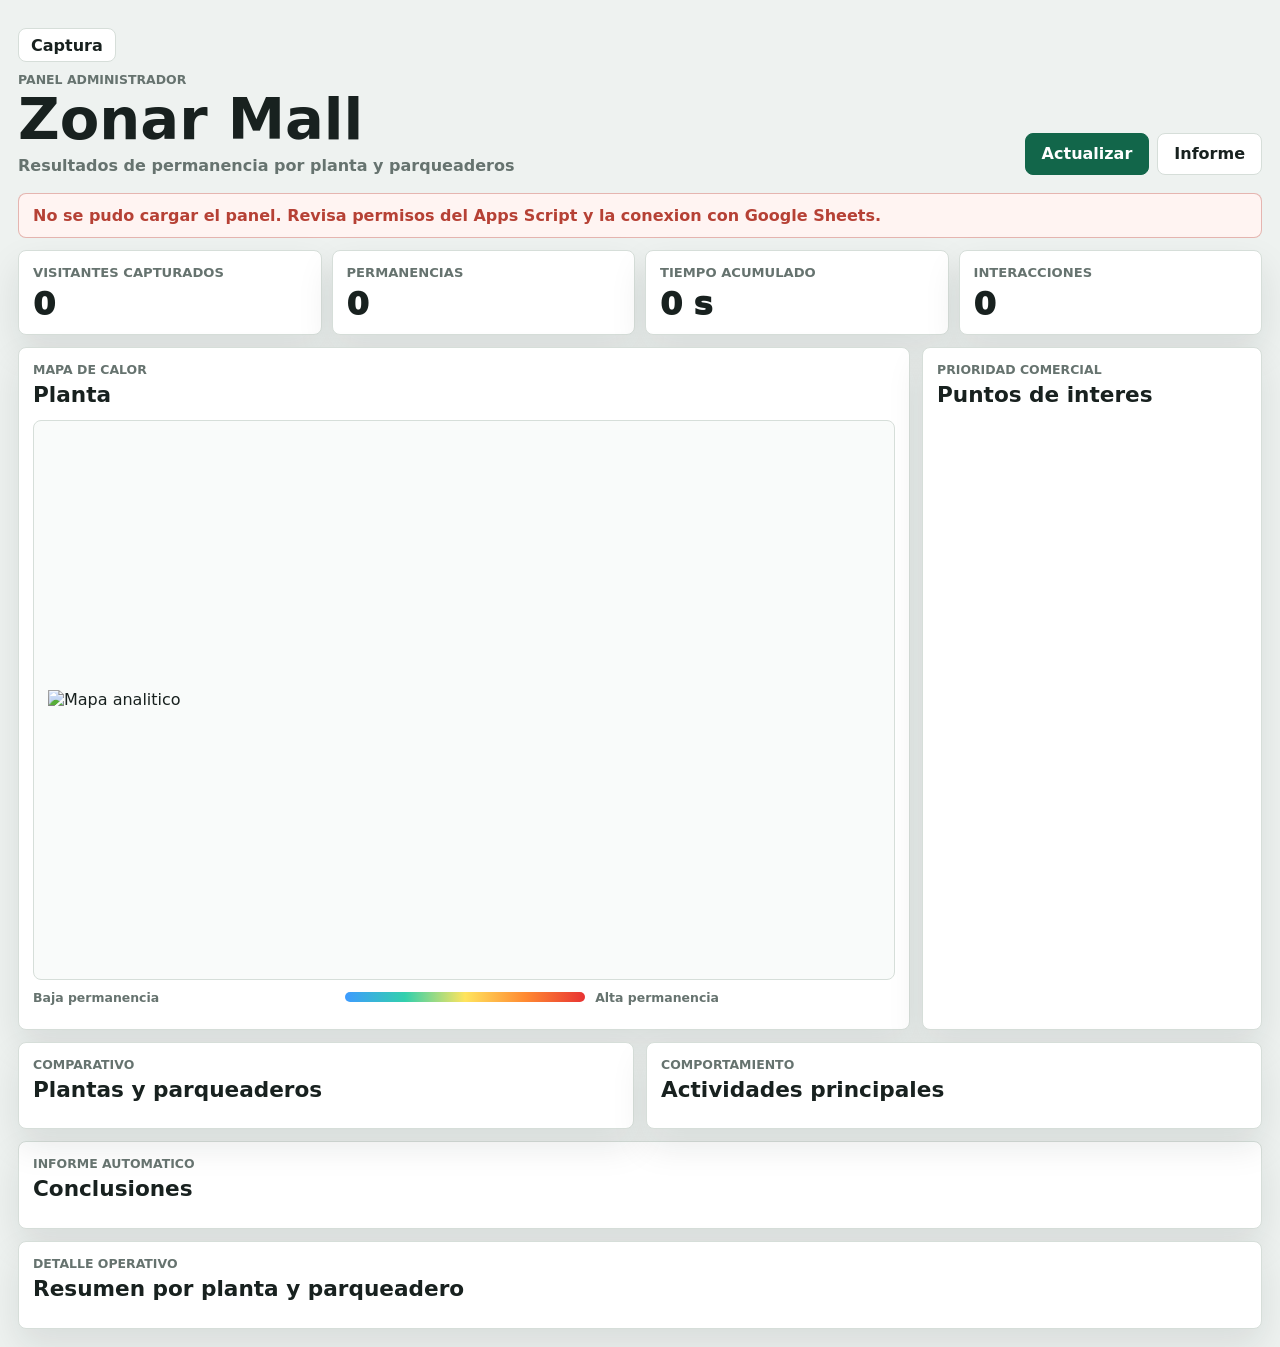
==== admin.html @ 30b0e432 "Add admin heatmap dashboard" ====
<!doctype html>
<html lang="es">
<head>
  <meta charset="utf-8">
  <meta name="viewport" content="width=device-width, initial-scale=1">
  <title>Zonar Mall | Panel administrador</title>
  <link rel="stylesheet" href="css/admin.css">
</head>
<body>
  <main class="admin-shell">
    <header class="admin-header">
      <div>
        <a class="back-link" href="index.html">Captura</a>
        <p class="eyebrow">Panel administrador</p>
        <h1>Zonar Mall</h1>
        <p id="reportSubtitle">Resultados de permanencia por planta y parqueaderos</p>
      </div>
      <div class="header-actions">
        <button id="refreshBtn" type="button">Actualizar</button>
        <button id="printBtn" type="button">Informe</button>
      </div>
    </header>

    <section id="statusBanner" class="status-banner">Cargando resultados...</section>

    <section class="metric-grid" aria-label="Indicadores generales">
      <article>
        <span>Visitantes capturados</span>
        <strong id="visitorsMetric">0</strong>
      </article>
      <article>
        <span>Permanencias</span>
        <strong id="staysMetric">0</strong>
      </article>
      <article>
        <span>Tiempo acumulado</span>
        <strong id="timeMetric">0 s</strong>
      </article>
      <article>
        <span>Interacciones</span>
        <strong id="interactionsMetric">0</strong>
      </article>
    </section>

    <section class="dashboard-grid">
      <section class="map-panel" aria-label="Mapa de calor">
        <div class="panel-heading">
          <div>
            <p class="eyebrow">Mapa de calor</p>
            <h2 id="selectedFloorTitle">Planta</h2>
          </div>
          <div id="floorTabs" class="floor-tabs"></div>
        </div>

        <div class="heatmap-frame">
          <img id="adminMapImage" alt="Mapa analitico">
          <canvas id="heatmapCanvas"></canvas>
          <div id="poiLabels" class="poi-labels"></div>
        </div>

        <div class="legend-row">
          <span>Baja permanencia</span>
          <div class="heat-legend"></div>
          <span>Alta permanencia</span>
        </div>
        <div id="activityLegend" class="activity-legend"></div>
      </section>

      <aside class="insight-panel" aria-label="Puntos de interes">
        <div class="panel-heading compact">
          <div>
            <p class="eyebrow">Prioridad comercial</p>
            <h2>Puntos de interes</h2>
          </div>
        </div>
        <ol id="poiList" class="poi-list"></ol>
      </aside>
    </section>

    <section class="analysis-grid">
      <section>
        <div class="panel-heading compact">
          <div>
            <p class="eyebrow">Comparativo</p>
            <h2>Plantas y parqueaderos</h2>
          </div>
        </div>
        <div id="floorBars" class="bar-chart"></div>
      </section>

      <section>
        <div class="panel-heading compact">
          <div>
            <p class="eyebrow">Comportamiento</p>
            <h2>Actividades principales</h2>
          </div>
        </div>
        <div id="activityBars" class="bar-chart"></div>
      </section>
    </section>

    <section class="report-panel">
      <div class="panel-heading compact">
        <div>
          <p class="eyebrow">Informe automatico</p>
          <h2>Conclusiones</h2>
        </div>
      </div>
      <ul id="conclusionList" class="conclusion-list"></ul>
    </section>

    <section class="report-panel">
      <div class="panel-heading compact">
        <div>
          <p class="eyebrow">Detalle operativo</p>
          <h2>Resumen por planta y parqueadero</h2>
        </div>
      </div>
      <div id="floorReports" class="floor-reports"></div>
    </section>
  </main>

  <script src="js/config.js"></script>
  <script src="js/activity-meta.js"></script>
  <script src="js/api.js"></script>
  <script src="js/admin.js"></script>
</body>
</html>
---- css/admin.css ----
:root {
  --ink: #18211f;
  --muted: #66736f;
  --paper: #eef2f0;
  --panel: #ffffff;
  --line: #d6ded9;
  --green: #12664a;
  --blue: #1769aa;
  --amber: #b8831f;
  --red: #b64135;
  --shadow: 0 16px 36px rgba(24, 33, 31, 0.1);
  font-family: Inter, ui-sans-serif, system-ui, -apple-system, BlinkMacSystemFont, "Segoe UI", sans-serif;
}

* {
  box-sizing: border-box;
}

body {
  margin: 0;
  min-height: 100dvh;
  background: var(--paper);
  color: var(--ink);
}

button {
  border: 0;
  font: inherit;
  cursor: pointer;
}

.admin-shell {
  width: min(100%, 1480px);
  margin: 0 auto;
  padding: 18px;
}

.admin-header {
  display: grid;
  grid-template-columns: minmax(0, 1fr) auto;
  gap: 18px;
  align-items: end;
  padding: 10px 0 18px;
}

.back-link {
  display: inline-flex;
  align-items: center;
  min-height: 34px;
  margin-bottom: 10px;
  padding: 0 12px;
  border: 1px solid var(--line);
  border-radius: 8px;
  background: #ffffff;
  color: var(--ink);
  text-decoration: none;
  font-weight: 850;
}

.eyebrow {
  margin: 0 0 6px;
  color: var(--muted);
  font-size: 0.78rem;
  font-weight: 850;
  letter-spacing: 0;
  text-transform: uppercase;
}

h1,
h2,
p {
  margin: 0;
}

h1 {
  font-size: 3.6rem;
  line-height: 0.95;
  letter-spacing: 0;
}

h2 {
  font-size: 1.35rem;
  line-height: 1.15;
}

#reportSubtitle {
  margin-top: 8px;
  color: var(--muted);
  font-weight: 700;
}

.header-actions {
  display: flex;
  gap: 8px;
}

.header-actions button {
  min-height: 42px;
  padding: 0 16px;
  border: 1px solid var(--line);
  border-radius: 8px;
  background: #ffffff;
  color: var(--ink);
  font-weight: 900;
}

.header-actions button:first-child {
  background: var(--green);
  color: #ffffff;
  border-color: var(--green);
}

.status-banner {
  margin-bottom: 12px;
  padding: 12px 14px;
  border: 1px solid var(--line);
  border-radius: 8px;
  background: #ffffff;
  color: var(--muted);
  font-weight: 800;
}

.status-banner.error {
  border-color: rgba(182, 65, 53, 0.35);
  background: #fff4f2;
  color: var(--red);
}

.metric-grid {
  display: grid;
  grid-template-columns: repeat(4, minmax(0, 1fr));
  gap: 10px;
  margin-bottom: 12px;
}

.metric-grid article,
.map-panel,
.insight-panel,
.analysis-grid > section,
.report-panel {
  border: 1px solid var(--line);
  border-radius: 8px;
  background: var(--panel);
  box-shadow: var(--shadow);
}

.metric-grid article {
  display: grid;
  gap: 8px;
  padding: 14px;
}

.metric-grid span {
  color: var(--muted);
  font-size: 0.82rem;
  font-weight: 850;
  text-transform: uppercase;
}

.metric-grid strong {
  font-size: 2rem;
  line-height: 1;
  font-weight: 950;
}

.dashboard-grid {
  display: grid;
  grid-template-columns: minmax(0, 1.85fr) minmax(340px, 0.65fr);
  gap: 12px;
  align-items: stretch;
}

.map-panel,
.insight-panel,
.analysis-grid > section,
.report-panel {
  padding: 14px;
}

.panel-heading {
  display: grid;
  grid-template-columns: minmax(0, 1fr) auto;
  gap: 12px;
  align-items: end;
  margin-bottom: 12px;
}

.panel-heading.compact {
  grid-template-columns: 1fr;
}

.floor-tabs {
  display: flex;
  flex-wrap: wrap;
  justify-content: flex-end;
  gap: 7px;
}

.floor-tabs button {
  min-height: 36px;
  padding: 0 11px;
  border: 1px solid var(--line);
  border-radius: 8px;
  background: #f7faf8;
  color: var(--ink);
  font-size: 0.88rem;
  font-weight: 850;
}

.floor-tabs button.active {
  background: var(--ink);
  color: #ffffff;
  border-color: var(--ink);
}

.heatmap-frame {
  position: relative;
  display: grid;
  place-items: center;
  min-height: 560px;
  overflow: hidden;
  border: 1px solid var(--line);
  border-radius: 8px;
  background: #f9fbfa;
}

#adminMapImage {
  display: block;
  width: min(calc(100% - 28px), 1040px);
  max-height: 640px;
  object-fit: contain;
  user-select: none;
}

#heatmapCanvas,
.poi-labels {
  position: absolute;
  inset: 0;
  pointer-events: none;
}

.poi-label {
  position: absolute;
  max-width: 180px;
  transform: translate(-50%, -118%);
  padding: 7px 9px;
  border: 1px solid color-mix(in srgb, var(--poi-color, var(--blue)) 44%, white);
  border-left: 5px solid var(--poi-color, var(--blue));
  border-radius: 8px;
  background: rgba(255, 255, 255, 0.94);
  color: var(--ink);
  box-shadow: 0 10px 22px rgba(24, 33, 31, 0.12);
  font-size: 0.76rem;
  font-weight: 900;
  text-align: center;
}

.poi-label span {
  display: block;
  color: var(--muted);
  font-size: 0.68rem;
  font-weight: 850;
}

.legend-row {
  display: grid;
  grid-template-columns: auto minmax(160px, 240px) auto;
  gap: 10px;
  align-items: center;
  margin-top: 10px;
  color: var(--muted);
  font-size: 0.78rem;
  font-weight: 850;
}

.heat-legend {
  height: 10px;
  border-radius: 999px;
  background: linear-gradient(90deg, #3e9bff, #32d0ad, #ffe45d, #ff8a32, #e83333);
}

.activity-legend {
  display: flex;
  flex-wrap: wrap;
  gap: 7px;
  margin-top: 10px;
}

.activity-legend-item,
.legend-note {
  display: inline-flex;
  align-items: center;
  min-height: 30px;
  padding: 0 10px;
  border: 1px solid color-mix(in srgb, var(--activity-color, var(--muted)) 42%, white);
  border-radius: 999px;
  background: color-mix(in srgb, var(--activity-color, var(--muted)) 12%, white);
  color: var(--ink);
  font-size: 0.76rem;
  font-weight: 900;
}

.activity-legend-item::before,
.activity-chip::before {
  content: "";
  width: 8px;
  height: 8px;
  margin-right: 7px;
  border-radius: 50%;
  background: var(--activity-color, var(--blue));
}

.poi-list {
  display: grid;
  gap: 9px;
  margin: 0;
  padding: 0;
  list-style: none;
}

.poi-list li {
  display: grid;
  gap: 5px;
  padding: 11px;
  border: 1px solid var(--line);
  border-left: 5px solid var(--poi-color, var(--blue));
  border-radius: 8px;
  background: #fbfcfb;
}

.poi-list strong {
  font-size: 0.98rem;
}

.poi-list span {
  display: flex;
  flex-wrap: wrap;
  gap: 6px;
  align-items: center;
  color: var(--muted);
  font-size: 0.82rem;
  font-weight: 750;
}

.activity-chip {
  display: inline-flex;
  align-items: center;
  padding: 4px 8px;
  border-radius: 999px;
  background: color-mix(in srgb, var(--activity-color, var(--blue)) 12%, white);
  color: var(--ink);
  font-size: 0.72rem;
  font-weight: 900;
}

.poi-score {
  display: flex;
  gap: 7px;
  flex-wrap: wrap;
}

.poi-score b {
  padding: 4px 7px;
  border-radius: 999px;
  background: #eef4f1;
  color: var(--green);
  font-size: 0.72rem;
}

.analysis-grid {
  display: grid;
  grid-template-columns: repeat(2, minmax(0, 1fr));
  gap: 12px;
  margin-top: 12px;
}

.bar-chart {
  display: grid;
  gap: 10px;
}

.bar-row {
  display: grid;
  grid-template-columns: minmax(128px, 0.38fr) minmax(0, 1fr) auto;
  gap: 10px;
  align-items: center;
}

.bar-row span {
  min-width: 0;
  color: var(--ink);
  font-size: 0.86rem;
  font-weight: 850;
  overflow-wrap: anywhere;
}

.bar-track {
  height: 14px;
  overflow: hidden;
  border-radius: 999px;
  background: #edf2ef;
}

.bar-fill {
  height: 100%;
  min-width: 4px;
  border-radius: inherit;
  background: var(--bar-color, var(--blue));
}

.bar-value {
  color: var(--muted);
  font-size: 0.82rem;
  font-weight: 900;
  text-align: right;
}

.report-panel {
  margin-top: 12px;
}

.conclusion-list {
  display: grid;
  gap: 8px;
  margin: 0;
  padding: 0;
  list-style: none;
}

.conclusion-list li {
  padding: 11px 12px;
  border-left: 4px solid var(--green);
  border-radius: 8px;
  background: #f7faf8;
  color: var(--ink);
  font-weight: 780;
}

.floor-reports {
  display: grid;
  grid-template-columns: repeat(2, minmax(0, 1fr));
  gap: 10px;
}

.floor-report {
  display: grid;
  gap: 10px;
  padding: 12px;
  border: 1px solid var(--line);
  border-radius: 8px;
  background: #fbfcfb;
}

.floor-report header {
  display: flex;
  justify-content: space-between;
  gap: 10px;
  align-items: center;
}

.floor-report h3 {
  margin: 0;
  font-size: 1.05rem;
}

.floor-report small {
  color: var(--muted);
  font-weight: 850;
}

.mini-stats {
  display: grid;
  grid-template-columns: repeat(3, minmax(0, 1fr));
  gap: 8px;
}

.mini-stats div {
  padding: 9px;
  border-radius: 8px;
  background: #eef4f1;
}

.mini-stats span {
  display: block;
  color: var(--muted);
  font-size: 0.72rem;
  font-weight: 850;
  text-transform: uppercase;
}

.mini-stats strong {
  display: block;
  margin-top: 3px;
  font-size: 1.05rem;
}

.empty-state {
  padding: 18px;
  border: 1px dashed var(--line);
  border-radius: 8px;
  color: var(--muted);
  text-align: center;
  font-weight: 800;
}

@media (max-width: 1060px) {
  .admin-header,
  .dashboard-grid,
  .analysis-grid,
  .floor-reports {
    grid-template-columns: 1fr;
  }

  .header-actions,
  .floor-tabs {
    justify-content: flex-start;
  }

  .metric-grid {
    grid-template-columns: repeat(2, minmax(0, 1fr));
  }

  .heatmap-frame {
    min-height: 430px;
  }
}

@media (max-width: 640px) {
  .admin-shell {
    padding: 12px;
  }

  h1 {
    font-size: 2.6rem;
  }

  .metric-grid,
  .mini-stats {
    grid-template-columns: 1fr;
  }

  .bar-row {
    grid-template-columns: 1fr;
  }

  .bar-value {
    text-align: left;
  }
}

@media print {
  body {
    background: #ffffff;
  }

  .back-link,
  .header-actions {
    display: none;
  }

  .admin-shell {
    width: 100%;
    padding: 0;
  }

  .map-panel,
  .insight-panel,
  .analysis-grid > section,
  .report-panel,
  .metric-grid article {
    box-shadow: none;
    break-inside: avoid;
  }
}
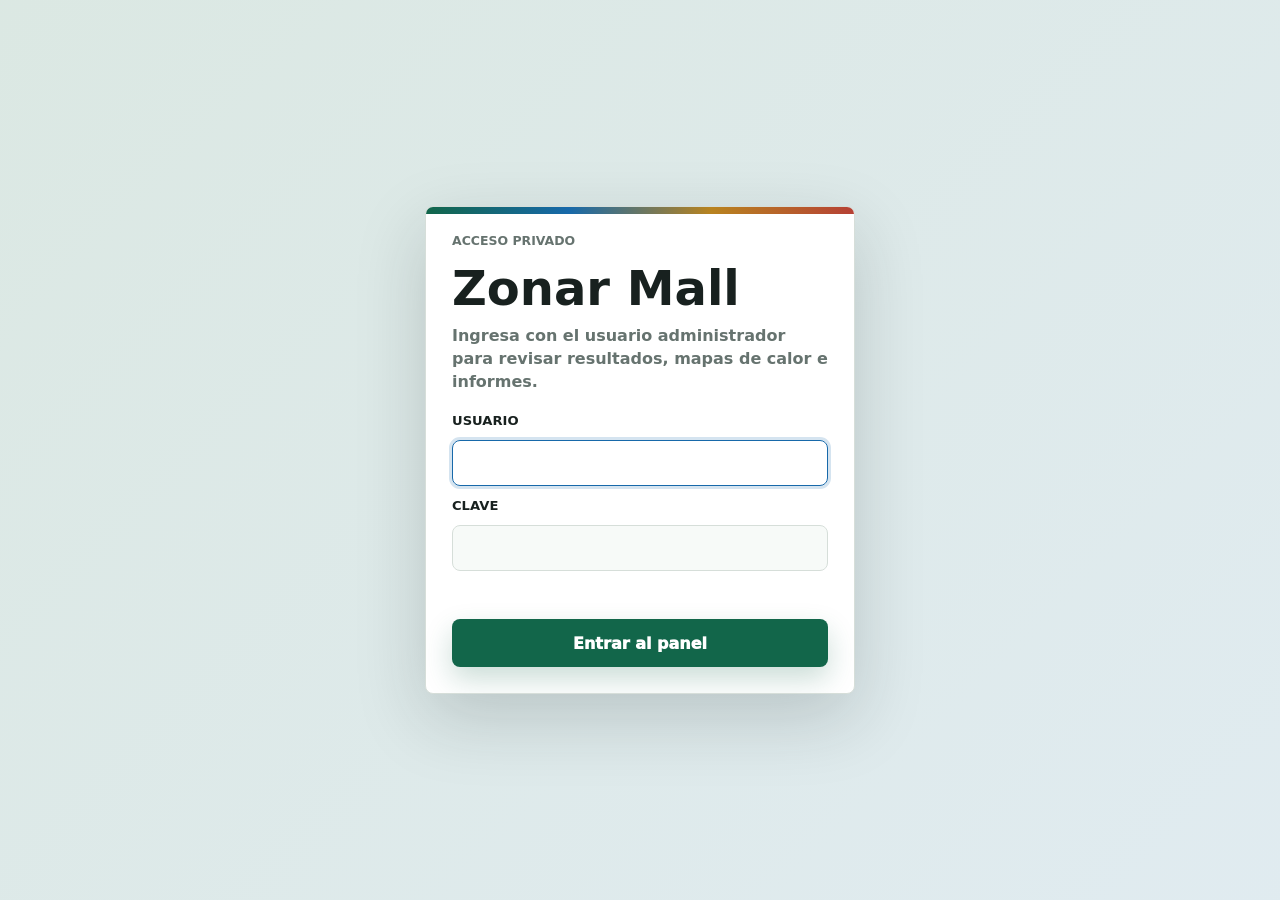
==== commit 30f66b87: "Add admin login gate" ====
--- a/admin.html
+++ b/admin.html
@@ -7,7 +7,24 @@
   <link rel="stylesheet" href="css/admin.css">
 </head>
 <body>
-  <main class="admin-shell">
+  <section id="loginView" class="login-screen" aria-label="Acceso administrador">
+    <form id="loginForm" class="login-card">
+      <p class="eyebrow">Acceso privado</p>
+      <h1>Zonar Mall</h1>
+      <p class="login-copy">Ingresa con el usuario administrador para revisar resultados, mapas de calor e informes.</p>
+
+      <label for="adminUserInput">Usuario</label>
+      <input id="adminUserInput" type="text" autocomplete="username" required>
+
+      <label for="adminPassInput">Clave</label>
+      <input id="adminPassInput" type="password" autocomplete="current-password" required>
+
+      <p id="loginError" class="login-error" aria-live="polite"></p>
+      <button id="loginSubmitBtn" type="submit">Entrar al panel</button>
+    </form>
+  </section>
+
+  <main id="adminShell" class="admin-shell hidden" aria-hidden="true">
     <header class="admin-header">
       <div>
         <a class="back-link" href="index.html">Captura</a>
@@ -18,6 +35,7 @@
       <div class="header-actions">
         <button id="refreshBtn" type="button">Actualizar</button>
         <button id="printBtn" type="button">Informe</button>
+        <button id="logoutBtn" type="button">Salir</button>
       </div>
     </header>
 
--- a/css/admin.css
+++ b/css/admin.css
@@ -29,6 +29,102 @@
   cursor: pointer;
 }
 
+.hidden {
+  display: none !important;
+}
+
+.login-screen {
+  min-height: 100dvh;
+  display: grid;
+  place-items: center;
+  padding: 24px;
+  background:
+    linear-gradient(135deg, rgba(18, 102, 74, 0.12), rgba(23, 105, 170, 0.1)),
+    #f7faf8;
+}
+
+.login-card {
+  position: relative;
+  display: grid;
+  gap: 12px;
+  width: min(100%, 430px);
+  padding: 26px;
+  overflow: hidden;
+  border: 1px solid var(--line);
+  border-radius: 8px;
+  background: #ffffff;
+  box-shadow: 0 24px 70px rgba(24, 33, 31, 0.18);
+}
+
+.login-card::before {
+  content: "";
+  position: absolute;
+  top: 0;
+  right: 0;
+  left: 0;
+  height: 7px;
+  background: linear-gradient(90deg, var(--green), var(--blue), var(--amber), var(--red));
+}
+
+.login-card h1 {
+  font-size: 3rem;
+}
+
+.login-copy {
+  margin-bottom: 8px;
+  color: var(--muted);
+  font-weight: 750;
+  line-height: 1.45;
+}
+
+.login-card label {
+  color: var(--ink);
+  font-size: 0.82rem;
+  font-weight: 900;
+  text-transform: uppercase;
+}
+
+.login-card input {
+  min-height: 46px;
+  padding: 0 12px;
+  border: 1px solid var(--line);
+  border-radius: 8px;
+  background: #f7faf8;
+  color: var(--ink);
+  font: inherit;
+  font-weight: 800;
+}
+
+.login-card input:focus {
+  outline: 3px solid rgba(23, 105, 170, 0.18);
+  border-color: var(--blue);
+  background: #ffffff;
+}
+
+.login-card button {
+  min-height: 48px;
+  margin-top: 4px;
+  border-radius: 8px;
+  background: var(--green);
+  color: #ffffff;
+  font-weight: 950;
+  box-shadow: 0 12px 28px rgba(18, 102, 74, 0.22);
+}
+
+.login-card button:disabled {
+  background: #dfe6e2;
+  color: var(--muted);
+  box-shadow: none;
+  cursor: wait;
+}
+
+.login-error {
+  min-height: 20px;
+  color: var(--red);
+  font-size: 0.86rem;
+  font-weight: 850;
+}
+
 .admin-shell {
   width: min(100%, 1480px);
   margin: 0 auto;
